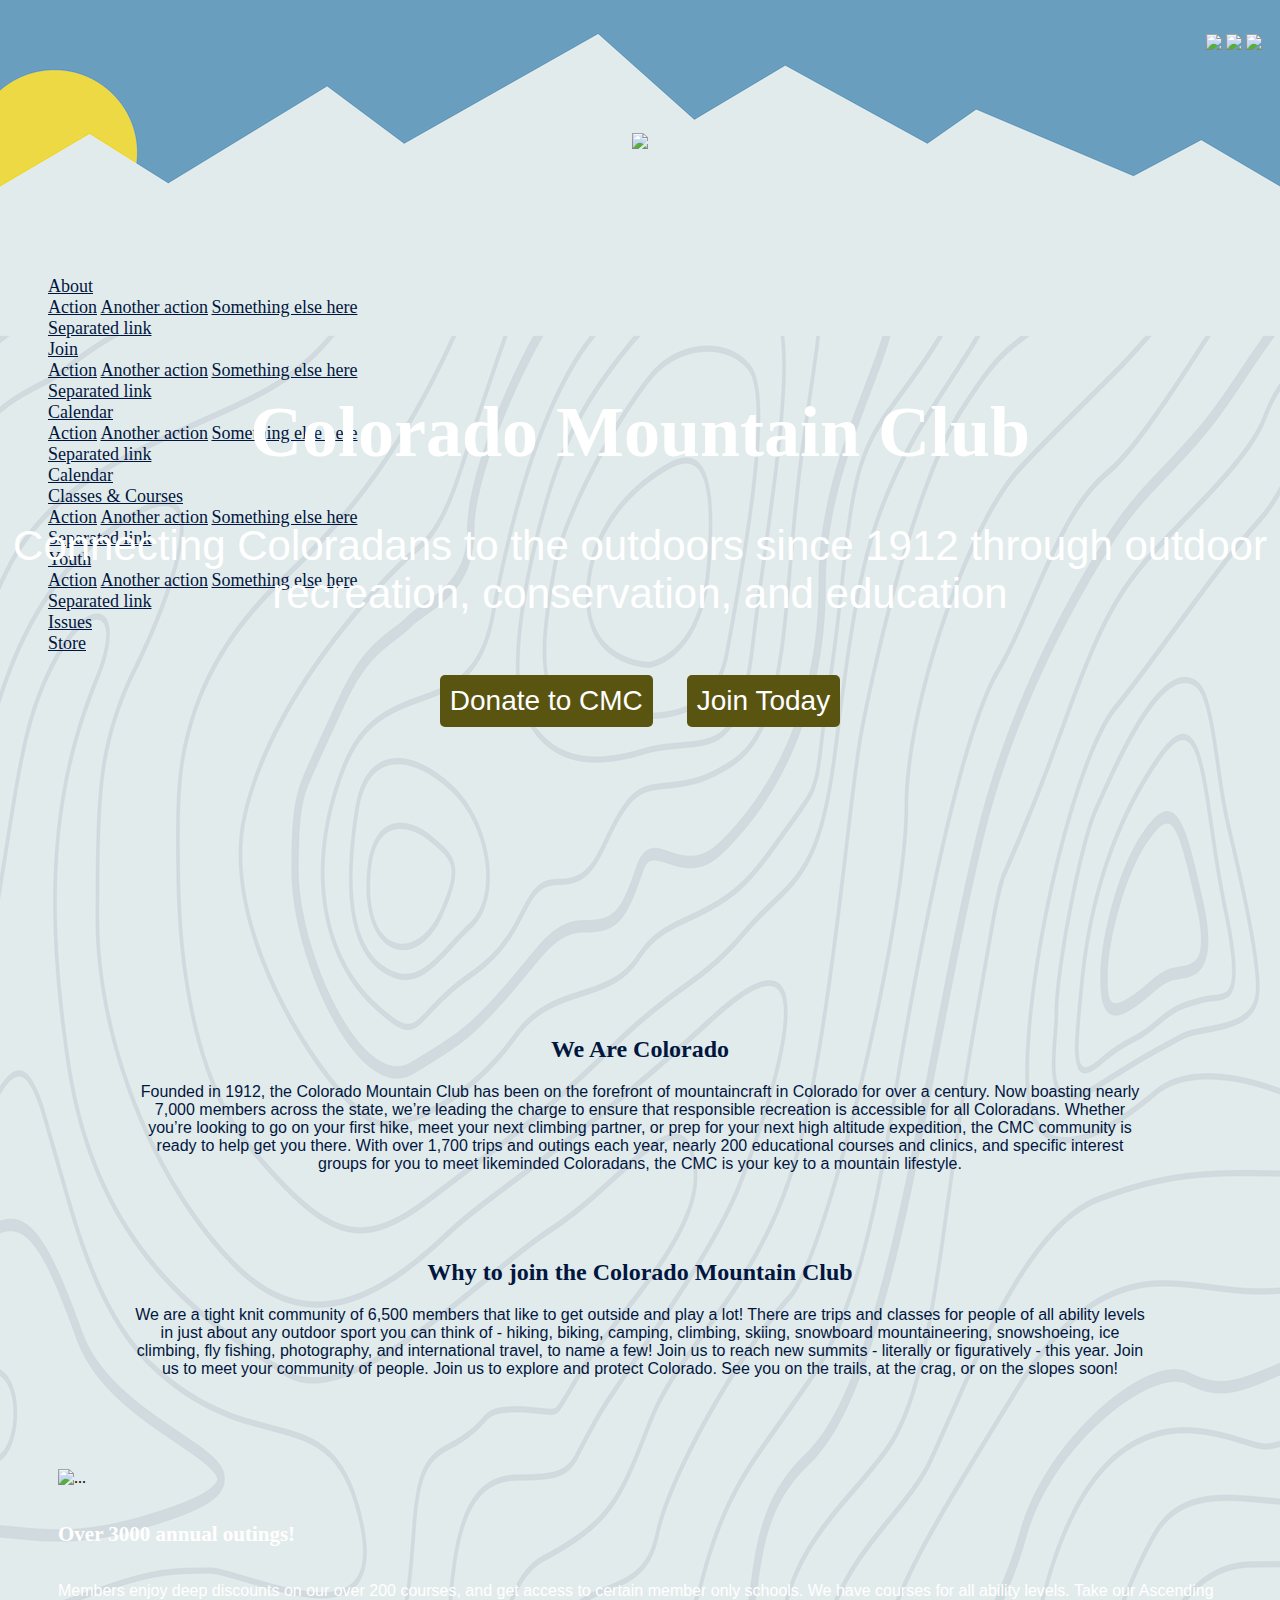
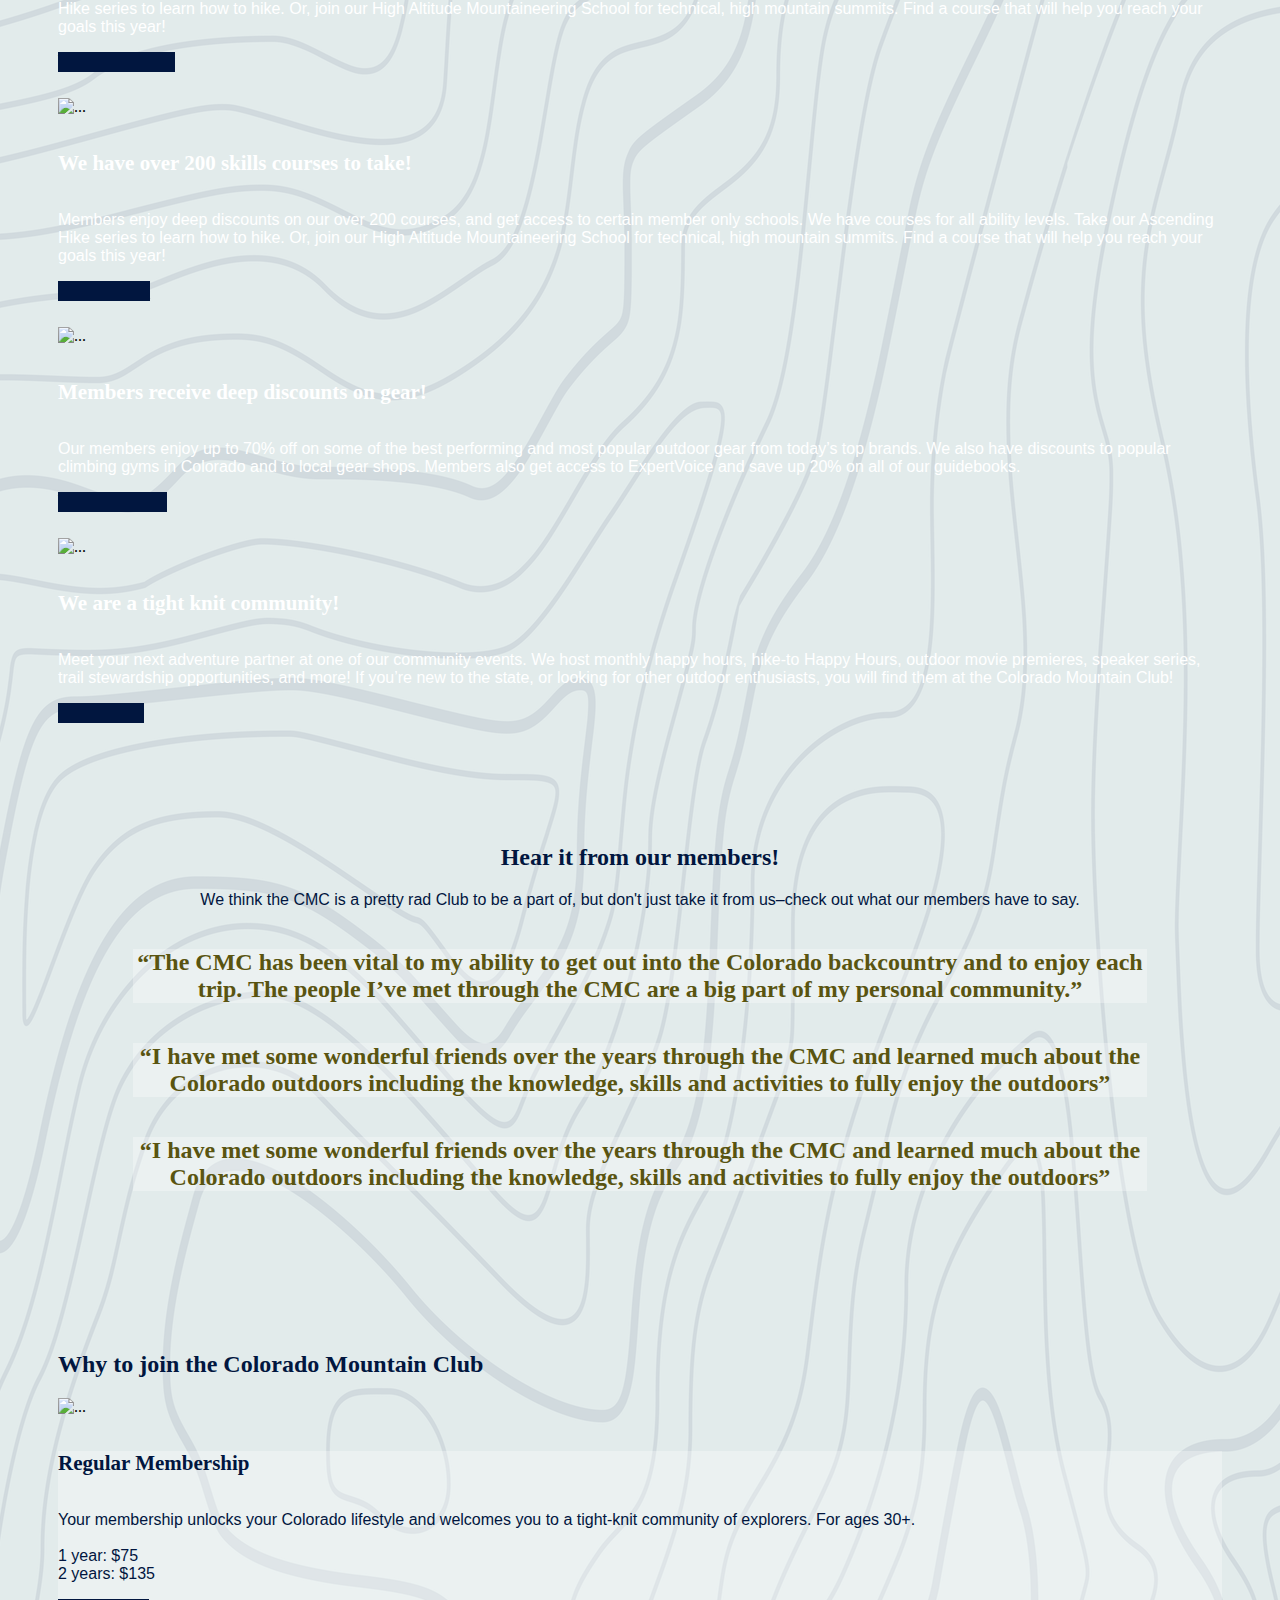
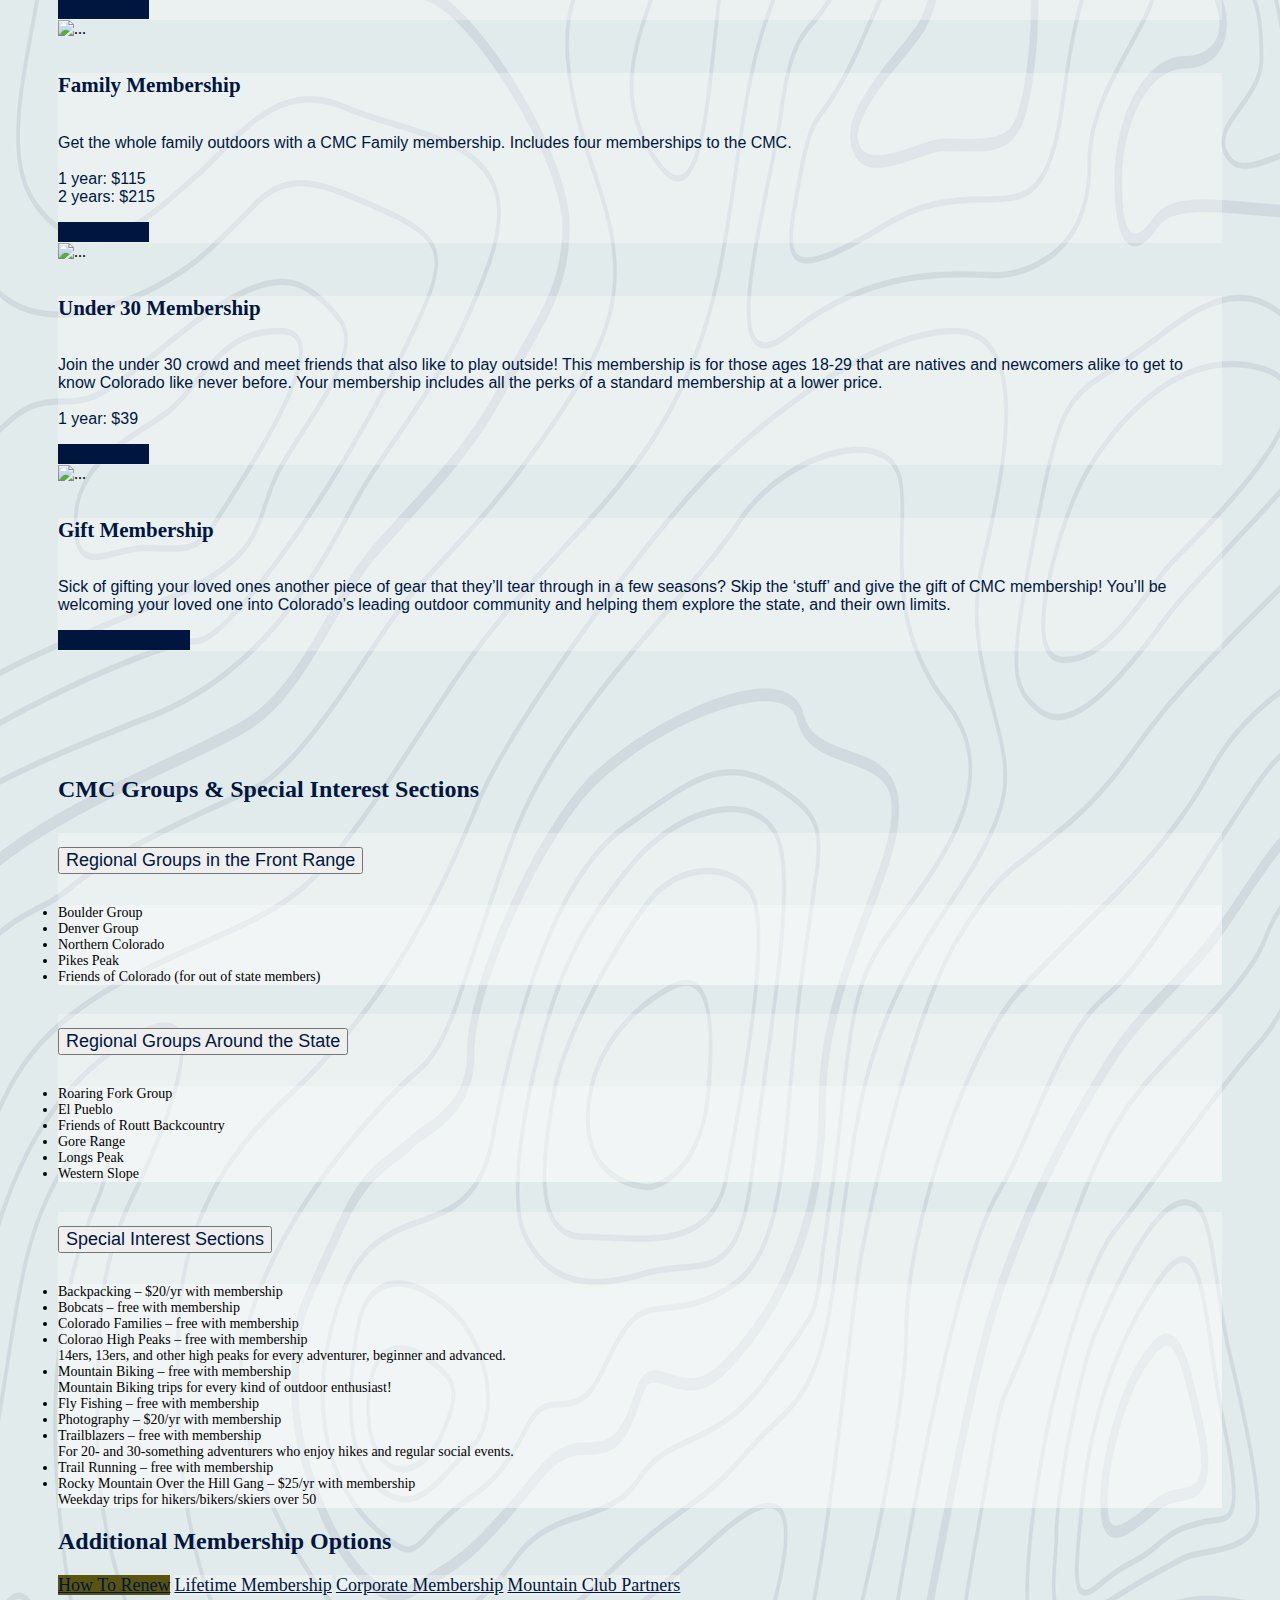
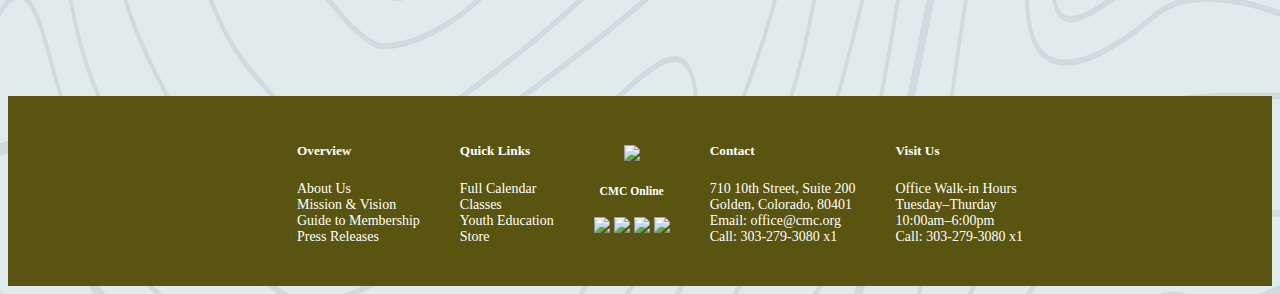
==== join.html @ 7814a01b "code" ====
<!DOCTYPE html>
<html lang="en">

<head>
    <title>CMC Redesign</title>

    <link rel="stylesheet" href="https://cdn.jsdelivr.net/npm/bootstrap@4.6.0/dist/css/bootstrap.min.css" integrity="sha384-B0vP5xmATw1+K9KRQjQERJvTumQW0nPEzvF6L/Z6nronJ3oUOFUFpCjEUQouq2+l" crossorigin="anonymous">

    <link rel="stylesheet" href="css/index.css">


</head>

<body>
    <header>

        <!--Mountain Header Graphic Here-->

 <div class="container-grid">
  <div class="iconBar">
      <ul>
        <li class="inline-block"> <img src="Images/icons/donate.png" width="75%"> </li>
        <li class="inline-block"> <img src="Images/icons/login@2x.png" width="75%"> </li>
        <li class="inline-block"> <img src="Images/icons/search.png" width="75%"> </li>
      </ul>
  </div> 

  <div class="logo">
    <img src="Images/logo-cmc@2x.png">
  </div>

</div>

        

        <!--Navigation start -->

          <ul class="nav justify-content-center">
            <li class="nav-item dropdown">
              <a class="nav-link dropdown-toggle" data-toggle="dropdown" href="#" role="button" aria-haspopup="true" aria-expanded="false">About</a>
              <div class="dropdown-menu">
                <a class="dropdown-item" href="#">Action</a>
                <a class="dropdown-item" href="#">Another action</a>
                <a class="dropdown-item" href="#">Something else here</a>
                <div class="dropdown-divider"></div>
                <a class="dropdown-item" href="#">Separated link</a>
              </div>
            </li>
            <li class="nav-item dropdown">
              <a class="nav-link dropdown-toggle" data-toggle="dropdown" href="#" role="button" aria-haspopup="true" aria-expanded="false">Join</a>
              <div class="dropdown-menu">
                <a class="dropdown-item" href="#">Action</a>
                <a class="dropdown-item" href="#">Another action</a>
                <a class="dropdown-item" href="#">Something else here</a>
                <div class="dropdown-divider"></div>
                <a class="dropdown-item" href="#">Separated link</a>
              </div>
            </li>
            <li class="nav-item dropdown">
              <a class="nav-link dropdown-toggle" data-toggle="dropdown" href="#" role="button" aria-haspopup="true" aria-expanded="false">Calendar</a>
              <div class="dropdown-menu">
                <a class="dropdown-item" href="#">Action</a>
                <a class="dropdown-item" href="#">Another action</a>
                <a class="dropdown-item" href="#">Something else here</a>
                <div class="dropdown-divider"></div>
                <a class="dropdown-item" href="#">Separated link</a>
              </div>
            </li>
            
            <li class="nav-item">
              <a class="nav-link active" href="#">Calendar</a>
            </li>
        
            <li class="nav-item dropdown">
              <a class="nav-link dropdown-toggle" data-toggle="dropdown" href="#" role="button" aria-haspopup="true" aria-expanded="false">Classes & Courses</a>
              <div class="dropdown-menu">
                <a class="dropdown-item" href="#">Action</a>
                <a class="dropdown-item" href="#">Another action</a>
                <a class="dropdown-item" href="#">Something else here</a>
                <div class="dropdown-divider"></div>
                <a class="dropdown-item" href="#">Separated link</a>
              </div>
            </li>
        
            <li class="nav-item dropdown">
              <a class="nav-link dropdown-toggle" data-toggle="dropdown" href="#" role="button" aria-haspopup="true" aria-expanded="false">Youth</a>
              <div class="dropdown-menu">
                <a class="dropdown-item" href="#">Action</a>
                <a class="dropdown-item" href="#">Another action</a>
                <a class="dropdown-item" href="#">Something else here</a>
                <div class="dropdown-divider"></div>
                <a class="dropdown-item" href="#">Separated link</a>
              </div>
            </li>
        
            <li class="nav-item">
              <a class="nav-link" href="#">Issues</a>
            </li>
            <li class="nav-item">
              <a class="nav-link" href="#">Store</a>
            </li>
        
          </ul>
 <!--Navigation end-->

    </header>

<!--jumbotron start--> 
<div class="jumbotron jumbotron-fluid">

 

    <div class="container">
      <h1 class="display-4">Colorado Mountain Club</h1>
      <p class="lead">Connecting Coloradans to the outdoors since 1912 through outdoor recreation, conservation, and education</p>
      <div class="headerBtns">
        <button class="greenBtns">Donate to CMC</button>
        <button class="greenBtns">Join Today</button>
      </div>
    </div>
  </div>

<!--jumbotron end--> 
<section>
<div class="copy">
    <h2>We Are Colorado</h2>
    <p>Founded in 1912, the Colorado Mountain Club has been on the forefront of mountaincraft in Colorado for over a century. Now boasting nearly 7,000 members across the state, we’re leading the charge to ensure that responsible recreation is accessible for all Coloradans. Whether you’re looking to go on your first hike, meet your next climbing partner, or prep for your next high altitude expedition, the CMC community is ready to help get you there. With over 1,700 trips and outings each year, nearly 200 educational courses and clinics, and specific interest groups for you to meet likeminded Coloradans, the CMC is your key to a mountain lifestyle.</p>
  </div>

   <div class="copy">  
    <h2>Why to join the Colorado Mountain Club</h2>
    <p>We are a tight knit community of 6,500 members that like to get outside and play a lot! There are trips and classes for people of all ability levels in just about any outdoor sport you can think of - hiking, biking, camping, climbing, skiing, snowboard mountaineering, snowshoeing, ice climbing, fly fishing, photography, and international travel, to name a few! Join us to reach new summits - literally or figuratively - this year. Join us to meet your community of people. Join us to explore and protect Colorado. See you on the trails, at the crag, or on the slopes soon!</p>
</div>

<div class="joinCards">
    
    <div class="row">
        <div class="col-lg-6 col-md-6 col-sm-12">
             <div class="card bg-dark text-white joinCardBody">
                <img src="Images/join-card-1.jpg" class="card-img" alt="...">
                <div class="card-img-overlay">
                  <h5 class="card-title joinCardsTitle">Over 3000 annual outings!</h5>
                  <p class="card-text joinCardsText">Members enjoy deep discounts on our over 200 courses, and get access to certain member only schools. We have courses for all ability levels. Take our Ascending Hike series to learn how to hike. Or, join our High Altitude Mountaineering School for technical, high mountain summits. Find a course that will help you reach your goals this year!</p>
                  <a href="#" class="btn btn-primary">View Calendar</a>
                </div>
              </div>
            </div>

            <div class="col-lg-6 col-md-6 col-sm-12">
              <div class="card bg-dark text-white joinCardBody">
                <img src="Images/join-card-2.jpg" class="card-img" alt="...">
                <div class="card-img-overlay">
                  <h5 class="card-title joinCardsTitle">We have over 200 skills courses to take!</h5>
                  <p class="card-text joinCardsText">Members enjoy deep discounts on our over 200 courses, and get access to certain member only schools. We have courses for all ability levels. Take our Ascending Hike series to learn how to hike. Or, join our High Altitude Mountaineering School for technical, high mountain summits. Find a course that will help you reach your goals this year!</p>
                  <a href="#" class="btn btn-primary">Learn More</a>
                </div>
              </div>
            </div>
    </div>

    <div class="row">
        <div class="col-lg-6 col-md-6 col-sm-12">
             <div class="card bg-dark text-white joinCardBody">
                <img src="Images/join-card-3.jpeg" class="card-img" alt="...">
                <div class="card-img-overlay">
                  <h5 class="card-title joinCardsTitle">Members receive deep discounts on gear!</h5>
                  <p class="card-text joinCardsText">Our members enjoy up to 70% off on some of the best performing and most popular outdoor gear from today’s top brands. We also have discounts to popular climbing gyms in Colorado and to local gear shops. Members also get access to ExpertVoice and save up 20% on all of our guidebooks. </p>
                  <a href="#" class="btn btn-primary">View Benefits</a>
                </div>
              </div>
            </div>

            <div class="col-lg-6 col-md-6 col-sm-12">
              <div class="card bg-dark text-white joinCardBody">
                <img src="Images/join-card-4.jpg" class="card-img" alt="...">
                <div class="card-img-overlay">
                  <h5 class="card-title joinCardsTitle">We are a tight knit community!</h5>
                  <p class="card-text joinCardsText">Meet your next adventure partner at one of our community events. We host monthly happy hours, hike-to Happy Hours, outdoor movie premieres, speaker series, trail stewardship opportunities, and more! If you’re new to the state, or looking for other outdoor enthusiasts, you will find them at the Colorado Mountain Club! </p>
                  <a href="#" class="btn btn-primary">Join Today</a>
                </div>
              </div>
            </div>
    </div>

</div>
</section>

<!--quotes section start--> 
<div class="copy">
    <h2>Hear it from our members!</h2>
    <p>We think the CMC is a pretty rad Club to be a part of, but don't just take it from us–check out what our members have to say.</p>
    

<div class="card-deck">
    <div class="card">
      <div class="card-body quoteCards">
        <h5 class="card-title memberQuotes">“The CMC has been vital to my ability to get out into the Colorado backcountry and to enjoy each trip. The people I’ve met through the CMC are a big part of my personal community.”</h5>
      </div>
    </div>
    <div class="card">
      <div class="card-body quoteCards">
        <h5 class="card-title memberQuotes">“I have met some wonderful friends over the years through the CMC and learned much about the Colorado outdoors including the knowledge, skills and activities to fully enjoy the outdoors”</h5>
      </div>
    </div>
    <div class="card">
      <div class="card-body quoteCards">
        <h5 class="card-title memberQuotes">“I have met some wonderful friends over the years through the CMC and learned much about the Colorado outdoors including the knowledge, skills and activities to fully enjoy the outdoors”</h5>
      </div>
    </div>
  </div>

</div>




 <!--membership cards start-->   
<div class="mainCards">
    <h2>Why to join the Colorado Mountain Club</h2>
    <div class="row">

        <div class="col-lg-3 col-md-6 col-sm-6">
          <div class="card">
            <img src="Images/climbing.jpg" class="card-img-top" alt="...">
            <div class="card-body">
              <h5 class="card-title">Regular Membership</h5>
              <p class="card-text">Your membership unlocks your Colorado lifestyle and welcomes you to a tight-knit community of explorers. For ages 30+.<br>

                <br>1 year: $75<br>
                2 years: $135</p>
              <a href="#" class="btn btn-primary">Join Today!</a>
            </div>
          </div>
        </div>

        <div class="col-lg-3 col-md-6 col-sm-6">
            <div class="card">
                <img src="Images/family-square.jpeg" class="card-img-top" alt="...">
              <div class="card-body">
                <h5 class="card-title">Family Membership</h5>
                <p class="card-text">Get the whole family outdoors with a CMC Family membership. Includes four memberships to the CMC. <br>

                  <br>1 year: $115<br>
                    2 years: $215</p>
                <a href="#" class="btn btn-primary">Join Today!</a>
              </div>
            </div>
          </div>

          <div class="col-lg-3 col-md-6 col-sm-6">
            <div class="card">
              <img src="Images/events-img.jpg" class="card-img-top" alt="...">
              <div class="card-body">
                <h5 class="card-title">Under 30 Membership</h5>
                <p class="card-text">Join the under 30 crowd and meet friends that also like to play outside! This membership is for those ages 18-29 that are natives and newcomers alike to get to know Colorado like never before. Your membership includes all the perks of a standard membership at a lower price. <br>

                  <br>1 year: $39</p>
                <a href="#" class="btn btn-primary">Join Today!</a>
              </div>
            </div>
          </div>

          <div class="col-lg-3 col-md-6 col-sm-6">
            <div class="card">
              <img src="Images/findagroup-square.jpg" class="card-img-top" alt="...">
              <div class="card-body">
                <h5 class="card-title">Gift Membership</h5>
                <p class="card-text">Sick of gifting your loved ones another piece of gear that they’ll tear through in a few seasons? Skip the ‘stuff’ and give the gift of CMC membership! You’ll be welcoming your loved one into Colorado’s leading outdoor community and helping them explore the state, and their own limits.</p>
                <a href="#" class="btn btn-primary">Gift Membership</a>
              </div>
            </div>
          </div>

      </div>
</div>
<!--3 main cards end--> 
 

<!--bottom info start--> 

<!--groups start--> 
<div class="groups">
  <div class="row">

    <div class="col-lg-6 col-md-6 col-sm-12">
      <h2>CMC Groups & Special Interest Sections</h2>

      <div class="accordion" id="accordionExample">
        <div class="card groupsList">
          <div class="card-header" id="headingOne">
            <h2 class="mb-0">
              <button class="btn btn-link btn-block text-left" type="button" data-toggle="collapse" data-target="#collapseOne" aria-expanded="false" aria-controls="collapseOne">
                Regional Groups in the Front Range
              </button>
            </h2>
          </div>
      
          <div id="collapseOne" class="collapse" aria-labelledby="headingOne" data-parent="#accordionExample">
            <div class="card-body">
             <li>Boulder Group</li>
             <li>Denver Group</li>
             <li>Northern Colorado</li>
             <li>Pikes Peak</li>
             <li>Friends of Colorado (for out of state members)</li>
            </div>
          </div>
        </div>
        <div class="card groupsList">
          <div class="card-header" id="headingTwo">
            <h2 class="mb-0">
              <button class="btn btn-link btn-block text-left collapsed" type="button" data-toggle="collapse" data-target="#collapseTwo" aria-expanded="false" aria-controls="collapseTwo">
                Regional Groups Around the State
              </button>
            </h2>
          </div>
          <div id="collapseTwo" class="collapse" aria-labelledby="headingTwo" data-parent="#accordionExample">
            <div class="card-body">
              <li>Roaring Fork Group</li>
             <li>El Pueblo</li>
             <li>Friends of Routt Backcountry</li>
             <li>Gore Range</li>
             <li>Longs Peak</li>
             <li>Western Slope</li>
            </div>
          </div>
        </div>
        <div class="card groupsList">
          <div class="card-header" id="headingThree">
            <h2 class="mb-0">
              <button class="btn btn-link btn-block text-left collapsed" type="button" data-toggle="collapse" data-target="#collapseThree" aria-expanded="false" aria-controls="collapseThree">
                Special Interest Sections
              </button>
            </h2>
          </div>
          <div id="collapseThree" class="collapse" aria-labelledby="headingThree" data-parent="#accordionExample">
            <div class="card-body">
              <li>Backpacking – $20/yr with membership</li>
             <li>Bobcats – free with membership</li>
             <li>Colorado Families – free with membership</li>
             <li>Colorao High Peaks – free with membership <br> 14ers, 13ers, and other high peaks for every adventurer, beginner and advanced.</li>
             <li>Mountain Biking – free with membership <br>Mountain Biking trips for every kind of outdoor enthusiast! </li>
             <li>Fly Fishing – free with membership</li>
             <li>Photography – $20/yr with membership</li>
             <li>Trailblazers – free with membership <br> For 20- and 30-something adventurers who enjoy hikes and regular social events.</li>
             <li>Trail Running – free with membership</li>
             <li>Rocky Mountain Over the Hill Gang – $25/yr with membership <br> Weekday trips for hikers/bikers/skiers over 50</li>
            </div>
          </div>
        </div>
      </div>
</div>

      <div class="col-lg-6 col-md-6 col-sm-12">
        <h2>Additional Membership Options</h2>
        <div class="list-group" id="list-tab" role="tablist">
          <a class="list-group-item list-group-item-action active" id="list-home-list" data-toggle="list" href="#list-home" role="tab" aria-controls="home">How To Renew</a>
          <a class="list-group-item list-group-item-action" id="list-profile-list" data-toggle="list" href="#list-profile" role="tab" aria-controls="profile">Lifetime Membership</a>
          <a class="list-group-item list-group-item-action" id="list-messages-list" data-toggle="list" href="#list-messages" role="tab" aria-controls="messages">Corporate Membership</a>
          <a class="list-group-item list-group-item-action" id="list-settings-list" data-toggle="list" href="#list-settings" role="tab" aria-controls="settings">Mountain Club Partners</a>
        </div>

      </div>
      
      </div>
    </div>

   

    
  <!--bottom info end-->

 




  <footer>

    <div class="row footerBox">
      <div class="col-lg-2 col-md-4 col-sm-12">
        <ul>
          <h5 class="footerHeading">Overview</h5>
            <li class="footItem">About Us</li>
            <li class="footItem">Mission & Vision</li>
            <li class="footItem">Guide to Membership</li>
            <li class="footItem">Press Releases</li>
        </ul>
      </div>
  
      <div class="col-lg-2 col-md-4 col-sm-12">
        <ul>
          <h5 class="footerHeading">Quick Links</h5>
            <li class="footItem">Full Calendar</li>
            <li class="footItem">Classes</li>
            <li class="footItem">Youth Education</li>
            <li class="footItem">Store</li>
        </ul>
      </div>
  
      <div class="col-lg-2 col-md-4 col-sm-12">
        <ul class="socialLinks">
          <img src="Images/small-logo@2x.png">
            <li class="footItem"> <h5 class="footerHeading">CMC Online</h5> </li>
            <li class="footItem inline-block"> <img src="Images/icons/Icon awesome-facebook-square@2x.png"> </li>
            <li class="footItem inline-block"> <img src="Images/icons/Icon awesome-twitter@2x.png"> </li>
            <li class="footItem inline-block"> <img src="Images/icons/Icon awesome-instagram@2x.png"> </li>
            <li class="footItem inline-block"> <img src="Images/icons/Icon awesome-youtube@2x.png"> </li>
        </ul>
        
      </div>
  
      <div class="col-lg-2 col-md-4 col-sm-12">
        <ul>
          <h5 class="footerHeading">Contact</h5>
            <li class="footItem">710 10th Street, Suite 200<br>Golden, Colorado, 80401</li>
            <li class="footItem">Email: office@cmc.org</li>
            <li class="footItem">Call: 303-279-3080 x1</li>
        </ul>
      </div>
  
      <div class="col-lg-2 col-md-4 col-sm-12">
        <ul>
          <h5 class="footerHeading">Visit Us</h5>
          <li class="footItem">Office Walk-in Hours</li>
            <li class="footItem">Tuesday–Thurday <br> 10:00am–6:00pm</li>
            <li class="footItem">Call: 303-279-3080 x1</li>
        </ul>
      </div>
  
    </div>
  
  </footer>




</body>


<script src="https://code.jquery.com/jquery-3.5.1.slim.min.js" integrity="sha384-DfXdz2htPH0lsSSs5nCTpuj/zy4C+OGpamoFVy38MVBnE+IbbVYUew+OrCXaRkfj" crossorigin="anonymous"></script>
<script src="https://cdn.jsdelivr.net/npm/bootstrap@4.6.0/dist/js/bootstrap.bundle.min.js" integrity="sha384-Piv4xVNRyMGpqkS2by6br4gNJ7DXjqk09RmUpJ8jgGtD7zP9yug3goQfGII0yAns" crossorigin="anonymous"></script>

<script src="js.js"></script>

</html>
---- css/index.css ----
body {
    background-image: url('../images/topo-map-bg-01.png');
    background-position: top;
    background-repeat: no-repeat;
}

.nav, a {
    color: #01163F;
    font-family: 'Montserrat';
    font-size: 18px;
}

.nav, a:hover {
    color: #707070;
}

header {
    height: 335px;
}



.container-grid {
    display: grid;
    height: 250px;
    grid-template-columns: 1fr 1fr 1fr;
    grid-template-rows: 1fr 1fr;
    grid-template-areas: "iconBar iconBar iconBar"
    "logo logo logo";
}

.iconBar {
    text-align: right;
    padding: 10px;
    grid-area: iconBar;
}

.logo {
    text-align: center; 
    grid-area: logo;

}


.mainCards {
    padding: 25px;
    margin: 25px;
}

.secondCards {
    padding: 25px;
    margin: 25px;
}

.slider {
    padding: 50px;
    width: 100%;
}



.jumbotron {
    background-image: url("../Images/header-img@2x.png");
    background-size: cover;
    background-repeat: none;
    height: 600px;
}

h1, h2, h3, h4, h5 {
    font-family: 'Montserrat';
    color: #01163F;
}


p {
    font-family: 'helvetica';
    size: 18px;
    color: #01163F;
}

.btn-primary {
    background-color: #01163F;
    border-color: #01163F;
    font-family: 'helvetica';
}

.btn-primary:hover {
    background-color: #699EBF;
    border-color: #699EBF;
    font-family: 'helvetica';
}

.greenBtns {
    background-color: #595410;
    border-color: #595410;
    border-radius: 5px;
    font-family: 'helvetica';
    font-size: 28px;
    color: white;
    margin: 15px;
    padding: 10px;
    border-style: none;
    
}

.greenBtns:hover {
    background-color: #699EBF;
    border-color: #699EBF;
    font-size: 32px;
    box-shadow: 0 12px 16px 0 rgba(0,0,0,0.24), 0 17px 50px 0 rgba(0,0,0,0.19);
    margin: 15px;
    padding: 15px;
}

.blueBtn {
    background-color: #01163F;
    border-color: #01163F;
    font-family: 'helvetica';
    border-radius: 5px;
    font-family: 'helvetica';
    font-size: 18px;
    color: white;
    margin: 15px;
    padding: 10px;
    border-style: none;
}

.blueBtn:hover {
    background-color: #699EBF;
    border-color: #699EBF;
}

.display-4 {
    color: white;
    font-size: 72px;
    text-align: center;
    font-weight: bold;
}

.lead {
    color: white;
    font-size: 42px;
    text-align: center;
}

.headerBtns {
    text-align: center;
}

.calendar {
    margin: 25px;
    margin-bottom: 100px;
    background-color: none;
}

.list-group {
    color: #01163F;
}

.list-group-item-action {
    background-color: rgba(255, 255, 255, 0.3);
}

.mb-1 {
    color: #01163F;
}

p.mb-1 {
    font-family: 'helvetica';
}

.sliderHeader {
    font-size: 60px;
    font-family: 'Montserrat';
    color: white;

}

.sliderText {
    font-size: 36px;
    font-family: 'helvetica';
    color: white;
}

.infoCard {
    margin-bottom: 25px;
}

.mainCards {
    margin-top: 50px;
    margin-bottom: 100px;
}

.card-header {
    font-family: 'Montserrat';
    font-size: 24px;
}

.card-title {
    font-family: 'Montserrat';
    font-size: 21px;
}

.footerBox {
    display: flex;
    align-items: center;
   justify-content: center;
   background-color: #595410;
   padding: 25px;
   
}

.footItem, ul {
   list-style-type: none;
   color: white;

}

.footItem, li {
    font-size: 14px;
}

.inline-block {
    display: inline-block;
     
}

.footerHeading {
    color: white;
}

.socialLinks {
    text-align: center;
}

.calToggle {
	display:none;
}


/* join page */

.memberQuotes {
    color: #595410;
    font-size: 24px;
    font-weight: light;

}

.card-body, .quoteCards {
    background-color: rgba(255, 255, 255, 0.3);
}

.copy {
    margin-left: 100px;
    margin-right: 100px;
    padding: 25px;
    text-align: center;
    
}



.joinCards {
    padding: 25px;
    margin: 25px;
    
}

.joinCardsTitle {
    color: white;
    size: 36px;
}

.joinCardsText {
    color: white;
}

.joinCardBody {
    margin-bottom: 25px;
    border-style: none;
}

.groups {
    margin: 50px;
    margin-bottom: 100px;
    background-color: none;
    
}

.btn-link {
    color: #01163F;
    font-size: 18px;

}

.btn-link:hover {
    color: white;
}

.list-group-item-action.active {
    background-color: #595410;
    border-color: #595410;
}

.groupsList {
    background-color: rgba(255, 255, 255, 0.3);
}

.groupsList:hover {
    background-color: #595410;
    border-color: #595410;
    color: white;
}



/* media query */
@media only screen and (max-width: 600px){
    .footerBox {
        display: grid;
        flex-direction: column;
        width: 100%;
        height: 100%;
        padding: 0 auto;
        text-align: center;
        grid-template-columns: 1fr;
        grid-template-areas: "overview"
        "quickLinks"
        "socialLinks"
        "contact"
        "visit";
    }



.display-4 {
    font-size: 36px;
}

.lead {
    font-size: 24px;
}

.slider {
    padding: 3px;
    width: 100%;
}

.sliderHeader {
    font-size: 18px;
}


.sliderText {
    font-size: 16px;
}

.card {
    margin-bottom: 25px;
}

.blueBtn {
    font-size: 14px;
    margin: 5px;
    padding: 5px;
}

.infoCard {
    margin-top: 20px;
    margin-bottom: 20px;
}

};
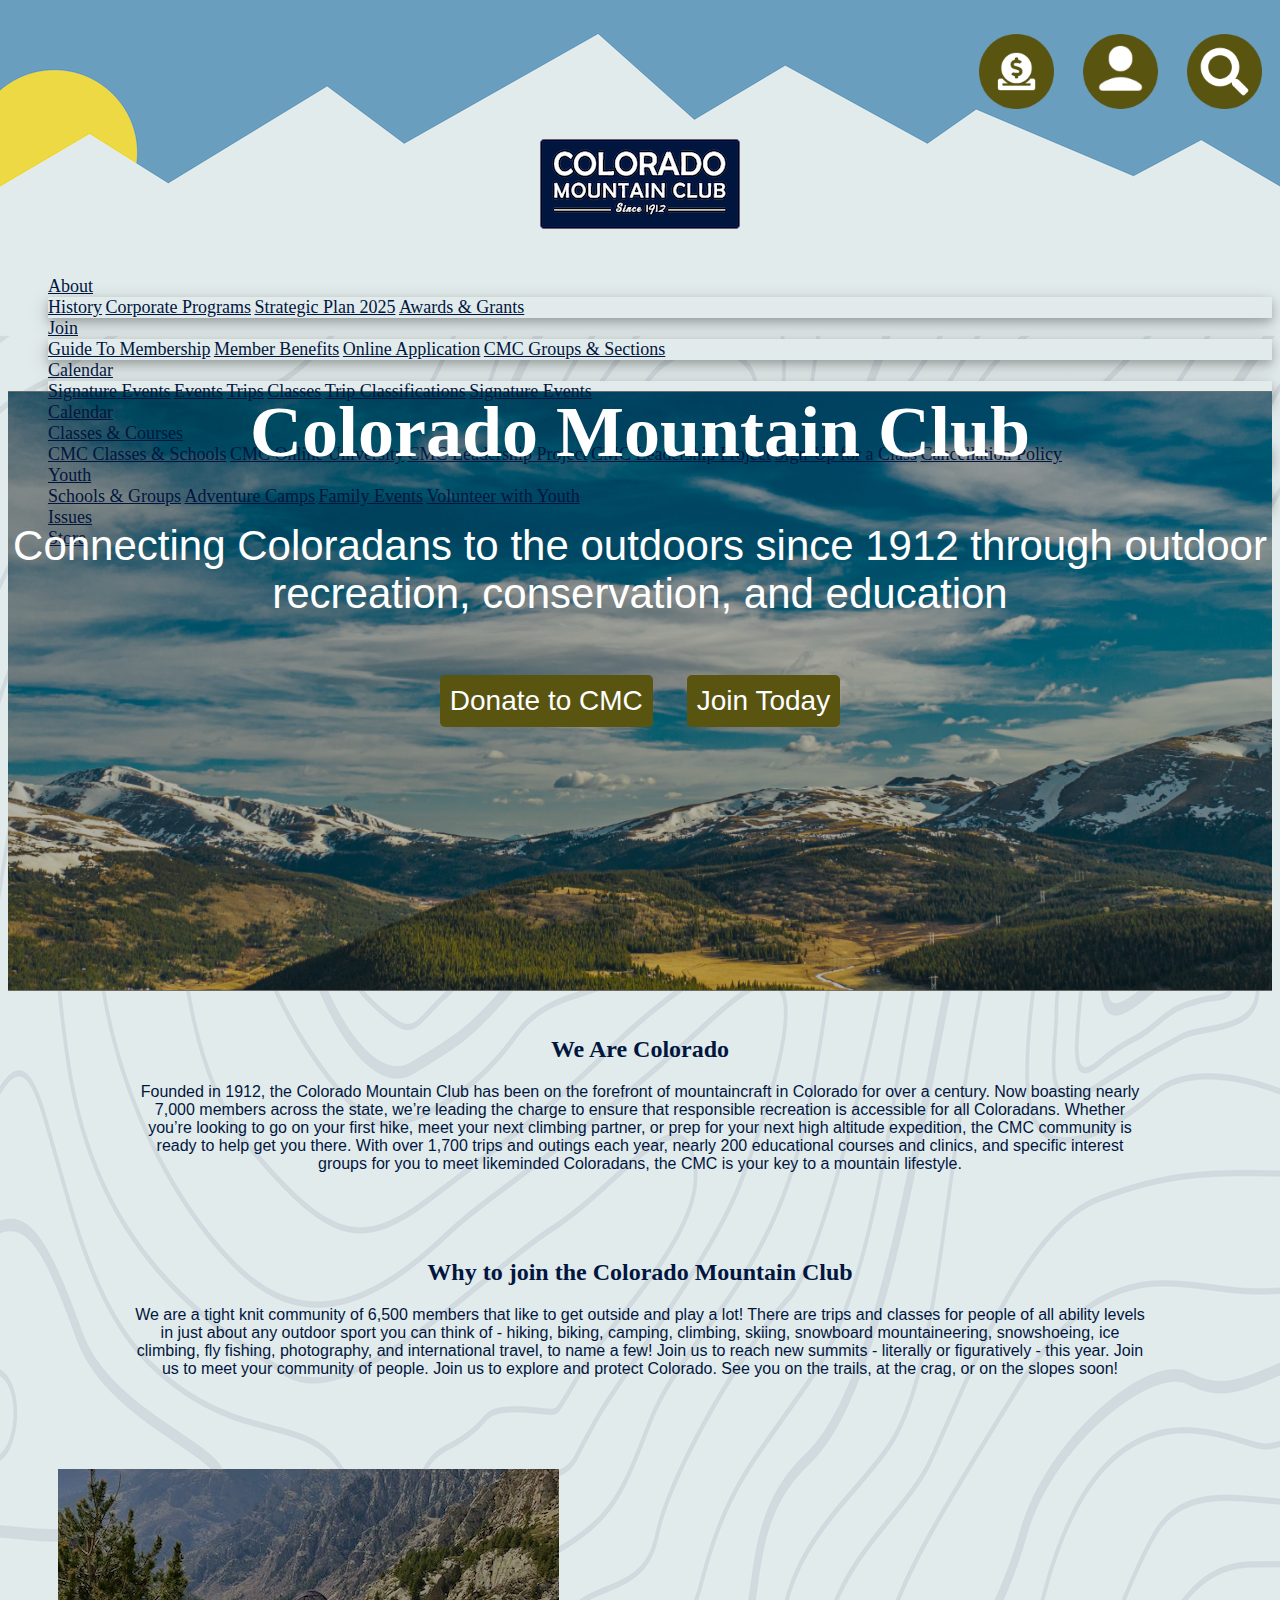
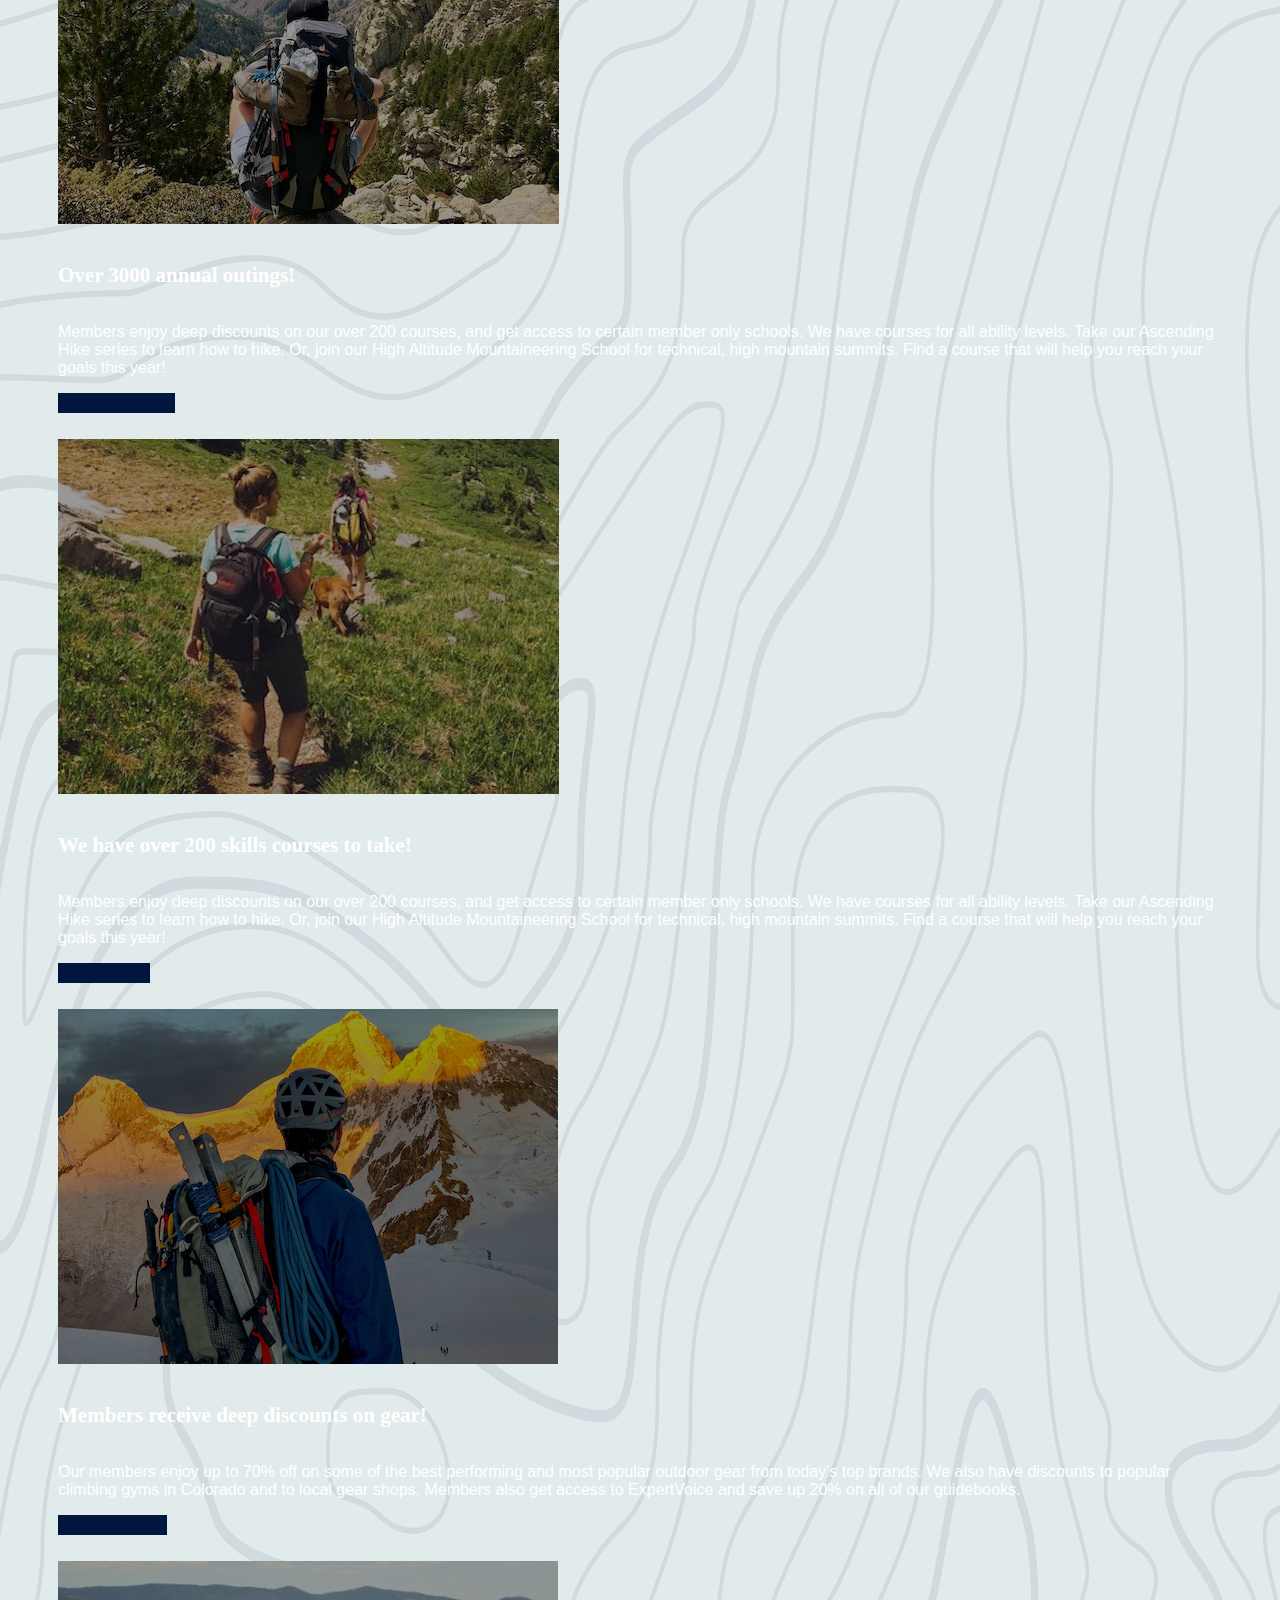
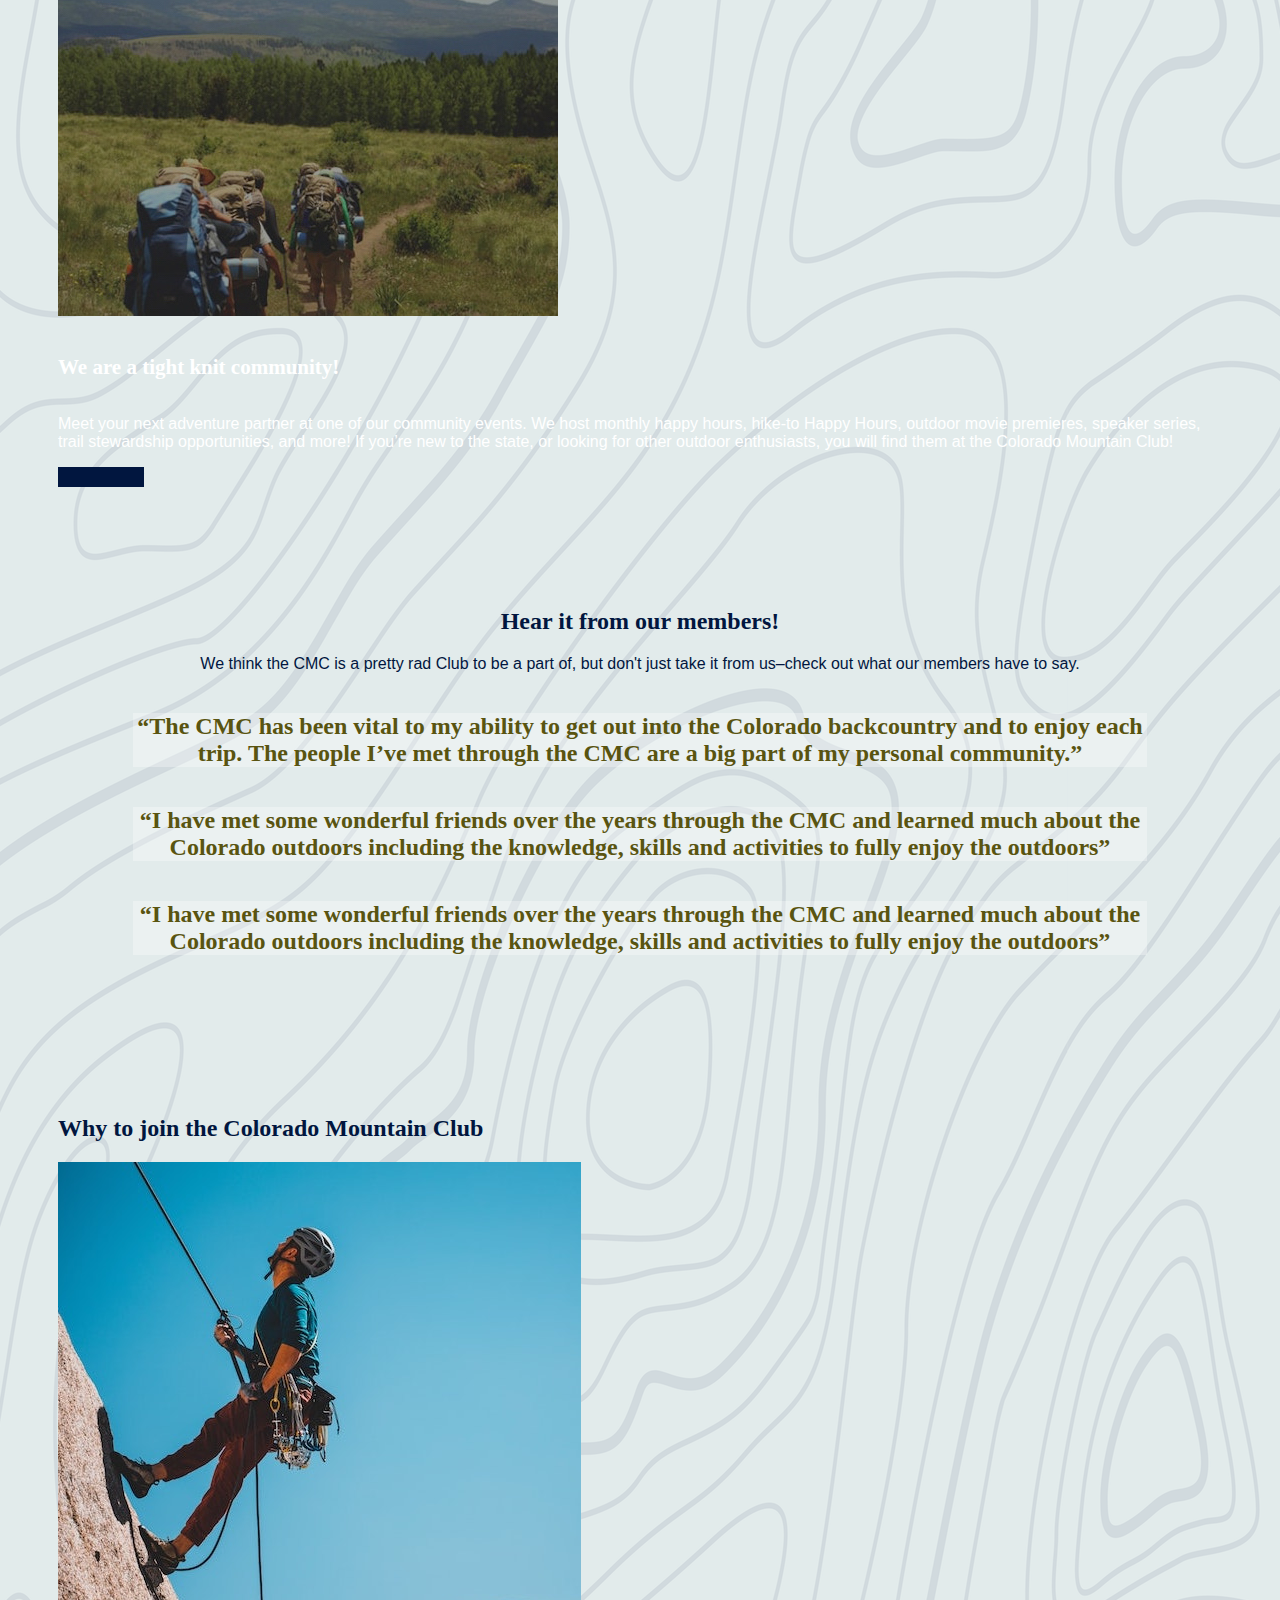
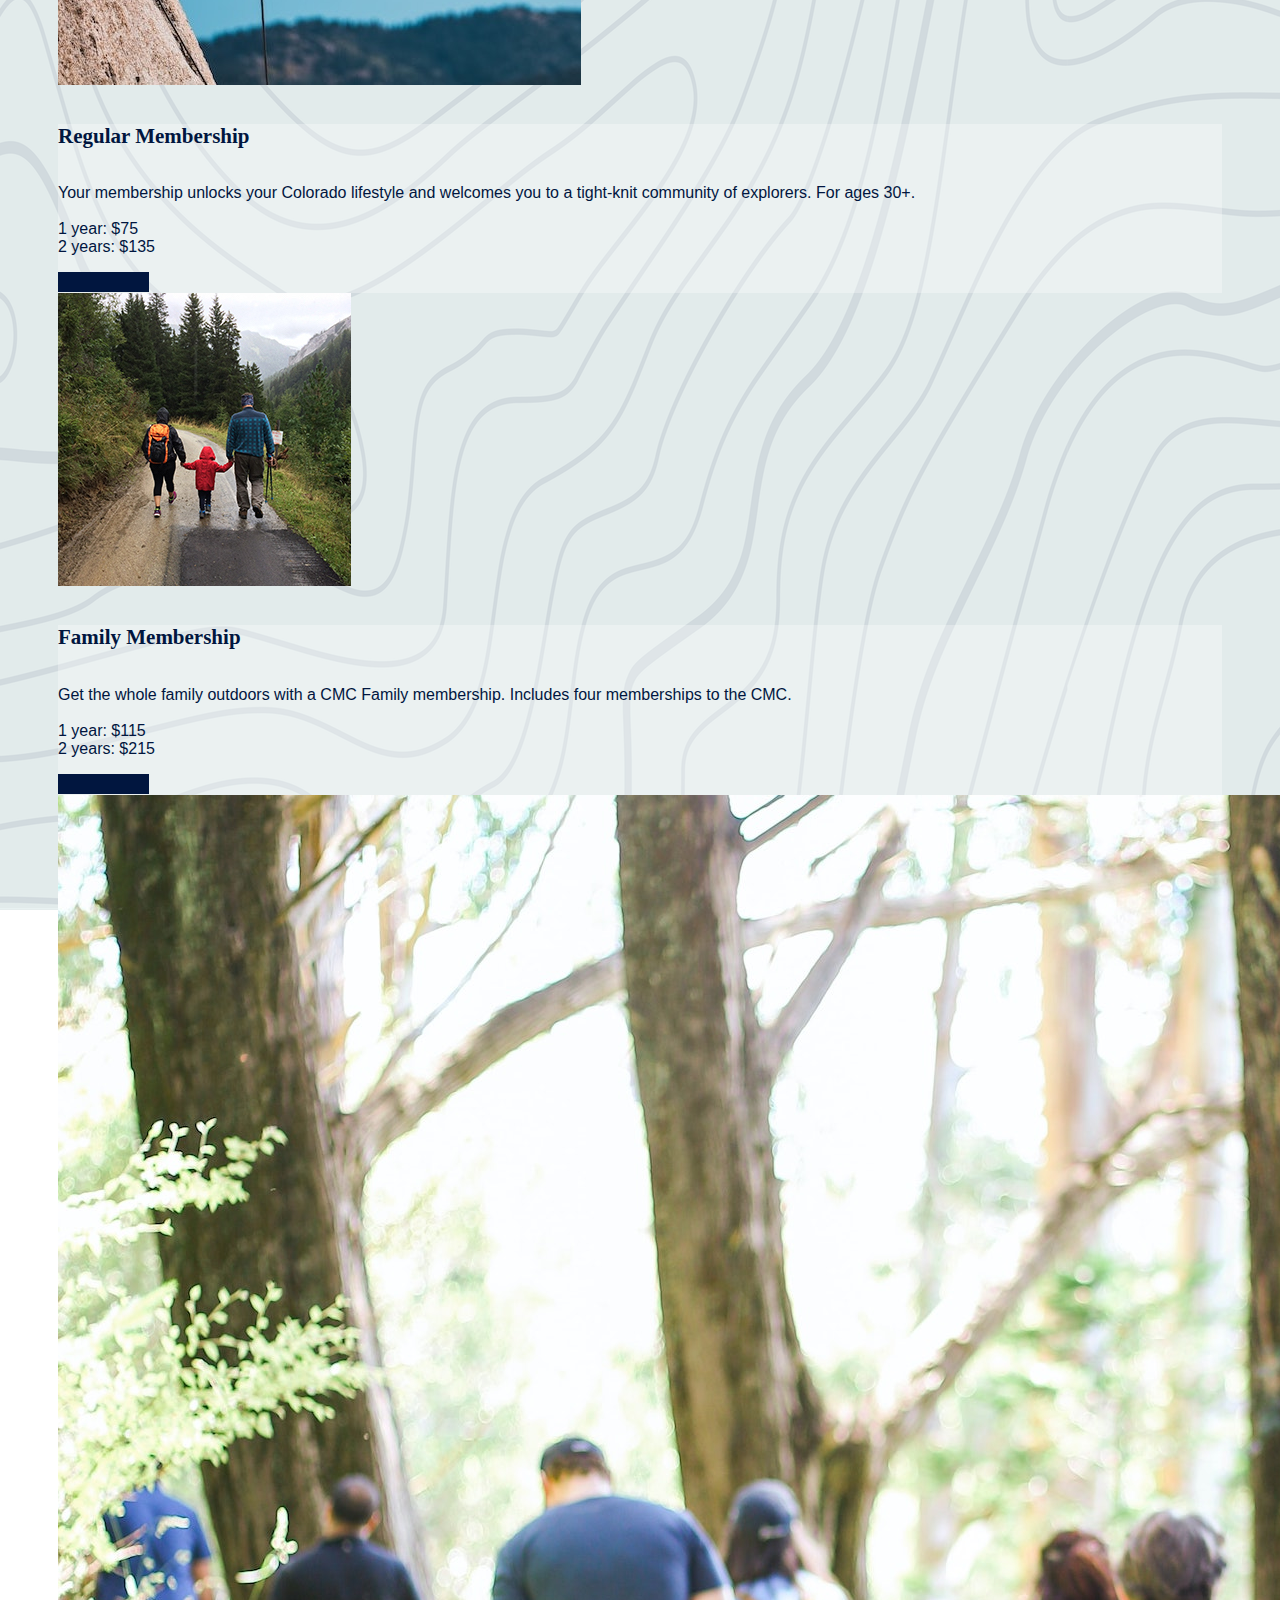
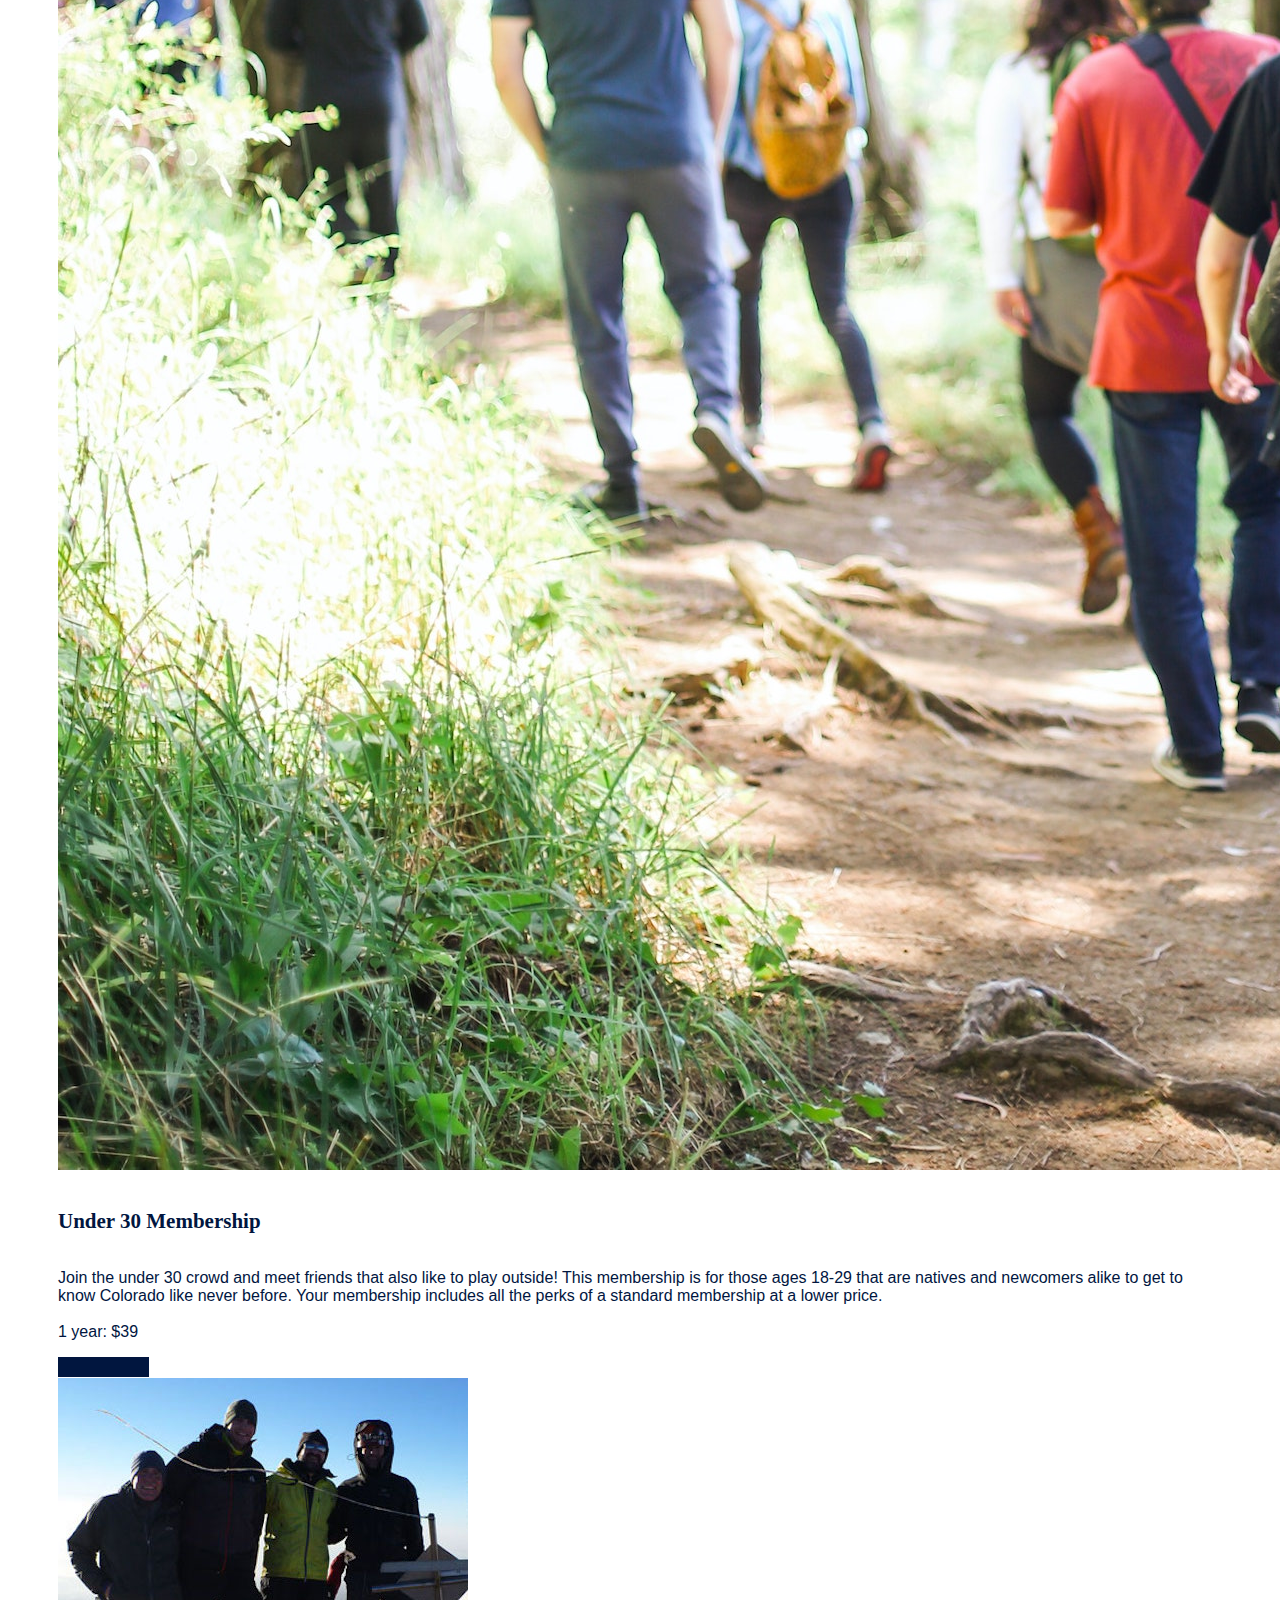
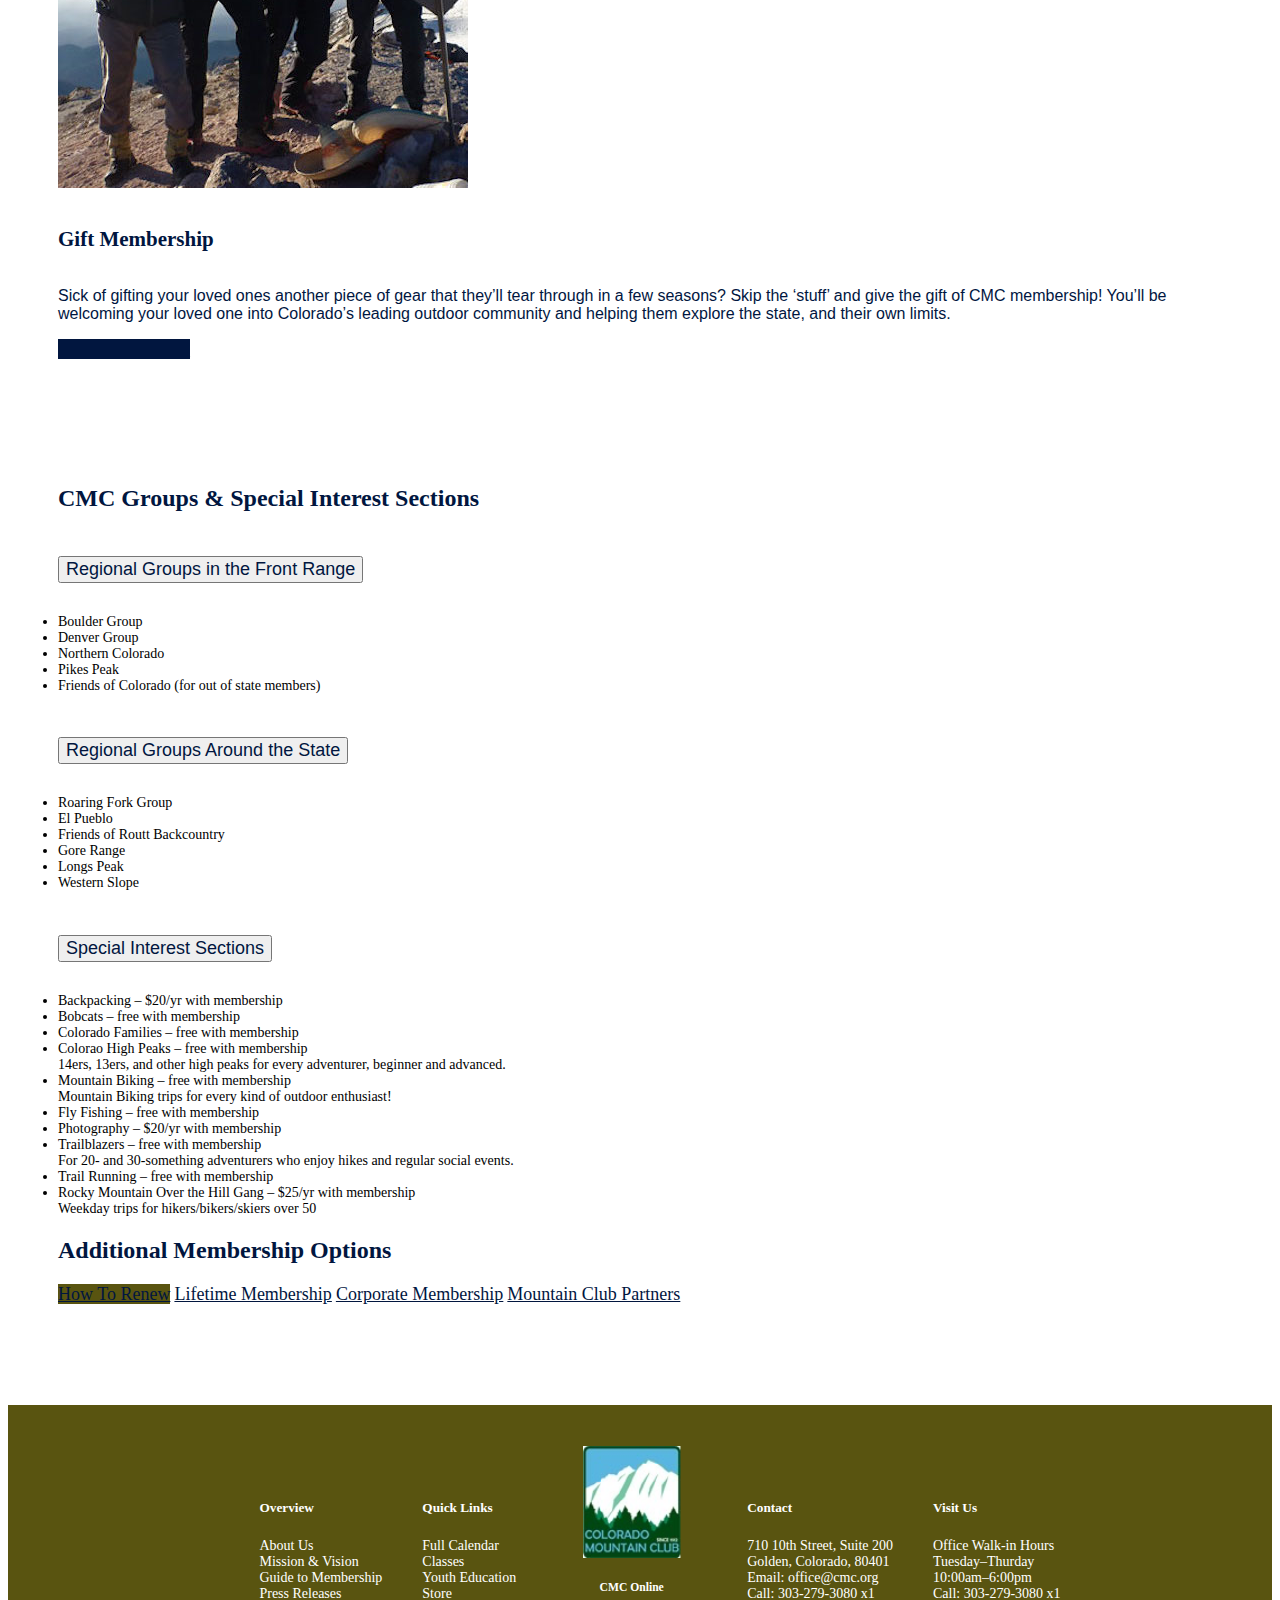
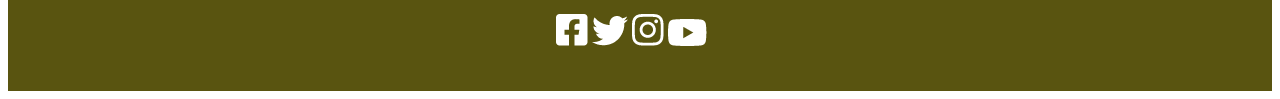
==== commit 1eedb1c3: "linking join page" ====
--- a/join.html
+++ b/join.html
@@ -26,7 +26,9 @@
   </div> 
 
   <div class="logo">
-    <img src="Images/logo-cmc@2x.png">
+    <a href="index.html">
+      <img src="Images/logo-cmc@2x.png">
+    </a>
   </div>
 
 </div>
@@ -39,32 +41,29 @@
             <li class="nav-item dropdown">
               <a class="nav-link dropdown-toggle" data-toggle="dropdown" href="#" role="button" aria-haspopup="true" aria-expanded="false">About</a>
               <div class="dropdown-menu">
-                <a class="dropdown-item" href="#">Action</a>
-                <a class="dropdown-item" href="#">Another action</a>
-                <a class="dropdown-item" href="#">Something else here</a>
-                <div class="dropdown-divider"></div>
-                <a class="dropdown-item" href="#">Separated link</a>
-              </div>
+                <a class="dropdown-item" href="#">History</a>
+                <a class="dropdown-item" href="#">Corporate Programs</a>
+                <a class="dropdown-item" href="#">Strategic Plan 2025</a> 
+                <a class="dropdown-item" href="#">Awards & Grants</a>
             </li>
             <li class="nav-item dropdown">
-              <a class="nav-link dropdown-toggle" data-toggle="dropdown" href="#" role="button" aria-haspopup="true" aria-expanded="false">Join</a>
+              <a class="nav-link dropdown-toggle" data-toggle="dropdown" href="join.html" role="button" aria-haspopup="true" aria-expanded="false">Join</a>
               <div class="dropdown-menu">
-                <a class="dropdown-item" href="#">Action</a>
-                <a class="dropdown-item" href="#">Another action</a>
-                <a class="dropdown-item" href="#">Something else here</a>
-                <div class="dropdown-divider"></div>
-                <a class="dropdown-item" href="#">Separated link</a>
+                <a class="dropdown-item" href="join.html">Guide To Membership</a>
+                <a class="dropdown-item" href="#">Member Benefits</a>
+                <a class="dropdown-item" href="#">Online Application</a>
+                <a class="dropdown-item" href="#">CMC Groups & Sections</a>
               </div>
             </li>
             <li class="nav-item dropdown">
               <a class="nav-link dropdown-toggle" data-toggle="dropdown" href="#" role="button" aria-haspopup="true" aria-expanded="false">Calendar</a>
               <div class="dropdown-menu">
-                <a class="dropdown-item" href="#">Action</a>
-                <a class="dropdown-item" href="#">Another action</a>
-                <a class="dropdown-item" href="#">Something else here</a>
-                <div class="dropdown-divider"></div>
-                <a class="dropdown-item" href="#">Separated link</a>
-              </div>
+                <a class="dropdown-item" href="#">Signature Events</a>
+                <a class="dropdown-item" href="#">Events</a>
+                <a class="dropdown-item" href="#">Trips</a>
+                <a class="dropdown-item" href="#">Classes</a>
+                <a class="dropdown-item" href="#">Trip Classifications</a>
+                <a class="dropdown-item" href="#">Signature Events</a>
             </li>
             
             <li class="nav-item">
@@ -74,23 +73,21 @@
             <li class="nav-item dropdown">
               <a class="nav-link dropdown-toggle" data-toggle="dropdown" href="#" role="button" aria-haspopup="true" aria-expanded="false">Classes & Courses</a>
               <div class="dropdown-menu">
-                <a class="dropdown-item" href="#">Action</a>
-                <a class="dropdown-item" href="#">Another action</a>
-                <a class="dropdown-item" href="#">Something else here</a>
-                <div class="dropdown-divider"></div>
-                <a class="dropdown-item" href="#">Separated link</a>
-              </div>
+                <a class="dropdown-item" href="#">CMC Classes & Schools</a>
+                <a class="dropdown-item" href="#">CMC Online University</a>
+                <a class="dropdown-item" href="#">CMC Leadership Project</a>
+                <a class="dropdown-item" href="#">CMC Leadership Project</a>
+                <a class="dropdown-item" href="#">Sign-Up for a Class</a>
+                <a class="dropdown-item" href="#">Cancellation Policy</a>
             </li>
         
             <li class="nav-item dropdown">
               <a class="nav-link dropdown-toggle" data-toggle="dropdown" href="#" role="button" aria-haspopup="true" aria-expanded="false">Youth</a>
               <div class="dropdown-menu">
-                <a class="dropdown-item" href="#">Action</a>
-                <a class="dropdown-item" href="#">Another action</a>
-                <a class="dropdown-item" href="#">Something else here</a>
-                <div class="dropdown-divider"></div>
-                <a class="dropdown-item" href="#">Separated link</a>
-              </div>
+                <a class="dropdown-item" href="#">Schools & Groups</a>
+                <a class="dropdown-item" href="#">Adventure Camps</a>
+                <a class="dropdown-item" href="#">Family Events</a>
+                <a class="dropdown-item" href="#">Volunteer with Youth</a>
             </li>
         
             <li class="nav-item">
@@ -106,10 +103,7 @@
     </header>
 
 <!--jumbotron start--> 
-<div class="jumbotron jumbotron-fluid">
-
- 
-
+<div class="jumbotron jumbotron-fluid joinJumbo">
     <div class="container">
       <h1 class="display-4">Colorado Mountain Club</h1>
       <p class="lead">Connecting Coloradans to the outdoors since 1912 through outdoor recreation, conservation, and education</p>
@@ -135,7 +129,7 @@
 <div class="joinCards">
     
     <div class="row">
-        <div class="col-lg-6 col-md-6 col-sm-12">
+        <div class="col-lg-6 col-md-12 col-sm-12">
              <div class="card bg-dark text-white joinCardBody">
                 <img src="Images/join-card-1.jpg" class="card-img" alt="...">
                 <div class="card-img-overlay">
@@ -146,7 +140,7 @@
               </div>
             </div>
 
-            <div class="col-lg-6 col-md-6 col-sm-12">
+            <div class="col-lg-6 col-md-12 col-sm-12">
               <div class="card bg-dark text-white joinCardBody">
                 <img src="Images/join-card-2.jpg" class="card-img" alt="...">
                 <div class="card-img-overlay">
@@ -159,7 +153,7 @@
     </div>
 
     <div class="row">
-        <div class="col-lg-6 col-md-6 col-sm-12">
+        <div class="col-lg-6 col-md-12 col-sm-12">
              <div class="card bg-dark text-white joinCardBody">
                 <img src="Images/join-card-3.jpeg" class="card-img" alt="...">
                 <div class="card-img-overlay">
@@ -170,7 +164,7 @@
               </div>
             </div>
 
-            <div class="col-lg-6 col-md-6 col-sm-12">
+            <div class="col-lg-6 col-md-12 col-sm-12">
               <div class="card bg-dark text-white joinCardBody">
                 <img src="Images/join-card-4.jpg" class="card-img" alt="...">
                 <div class="card-img-overlay">
@@ -220,7 +214,7 @@
     <div class="row">
 
         <div class="col-lg-3 col-md-6 col-sm-6">
-          <div class="card">
+          <div class="card mobileCards">
             <img src="Images/climbing.jpg" class="card-img-top" alt="...">
             <div class="card-body">
               <h5 class="card-title">Regular Membership</h5>
@@ -234,7 +228,7 @@
         </div>
 
         <div class="col-lg-3 col-md-6 col-sm-6">
-            <div class="card">
+            <div class="card mobileCards">
                 <img src="Images/family-square.jpeg" class="card-img-top" alt="...">
               <div class="card-body">
                 <h5 class="card-title">Family Membership</h5>
@@ -248,7 +242,7 @@
           </div>
 
           <div class="col-lg-3 col-md-6 col-sm-6">
-            <div class="card">
+            <div class="card mobileCards">
               <img src="Images/events-img.jpg" class="card-img-top" alt="...">
               <div class="card-body">
                 <h5 class="card-title">Under 30 Membership</h5>
@@ -261,7 +255,7 @@
           </div>
 
           <div class="col-lg-3 col-md-6 col-sm-6">
-            <div class="card">
+            <div class="card mobileCards">
               <img src="Images/findagroup-square.jpg" class="card-img-top" alt="...">
               <div class="card-body">
                 <h5 class="card-title">Gift Membership</h5>
--- a/css/index.css
+++ b/css/index.css
@@ -1,7 +1,7 @@
 
 
 body {
-    background-image: url('../images/topo-map-bg-01.png');
+    background-image: url('../Images/topo-map-bg-01.png');
     background-position: top;
     background-repeat: no-repeat;
 }
@@ -14,6 +14,13 @@
 
 .nav, a:hover {
     color: #707070;
+}
+
+.dropdown-menu {
+    background-color: #E2EBEB;
+    color:#01163F;
+    border-style: none;
+    box-shadow: 0 4px 8px 0 rgba(0, 0, 0, 0.2), 0 6px 20px 0 rgba(0, 0, 0, 0.19);
 }
 
 header {
@@ -66,6 +73,15 @@
     background-size: cover;
     background-repeat: none;
     height: 600px;
+    background-position: center;
+}
+
+.joinJumbo {
+    background-image: url("../Images/join-heroimg@2x.png");
+    background-size: cover;
+    background-repeat: none;
+    height: 600px;
+    background-position: center;
 }
 
 h1, h2, h3, h4, h5 {
@@ -337,11 +353,11 @@
 
 
 .display-4 {
-    font-size: 36px;
+    font-size: 48px;
 }
 
 .lead {
-    font-size: 24px;
+    font-size: 30px;
 }
 
 .slider {
@@ -358,9 +374,10 @@
     font-size: 16px;
 }
 
-.card {
+.mobileCards {
     margin-bottom: 25px;
 }
+
 
 .blueBtn {
     font-size: 14px;
@@ -373,4 +390,22 @@
     margin-bottom: 20px;
 }
 
+.copy {
+    margin-left: 10px;
+    margin-right: 10px;
+    padding: 10px;
+    text-align: center; 
+}
+
+.joinCards {
+    padding: 5px;
+    margin: 10px;
+    
+}
+
+h2 {
+    margin: 20px;
+}
+
+
 };